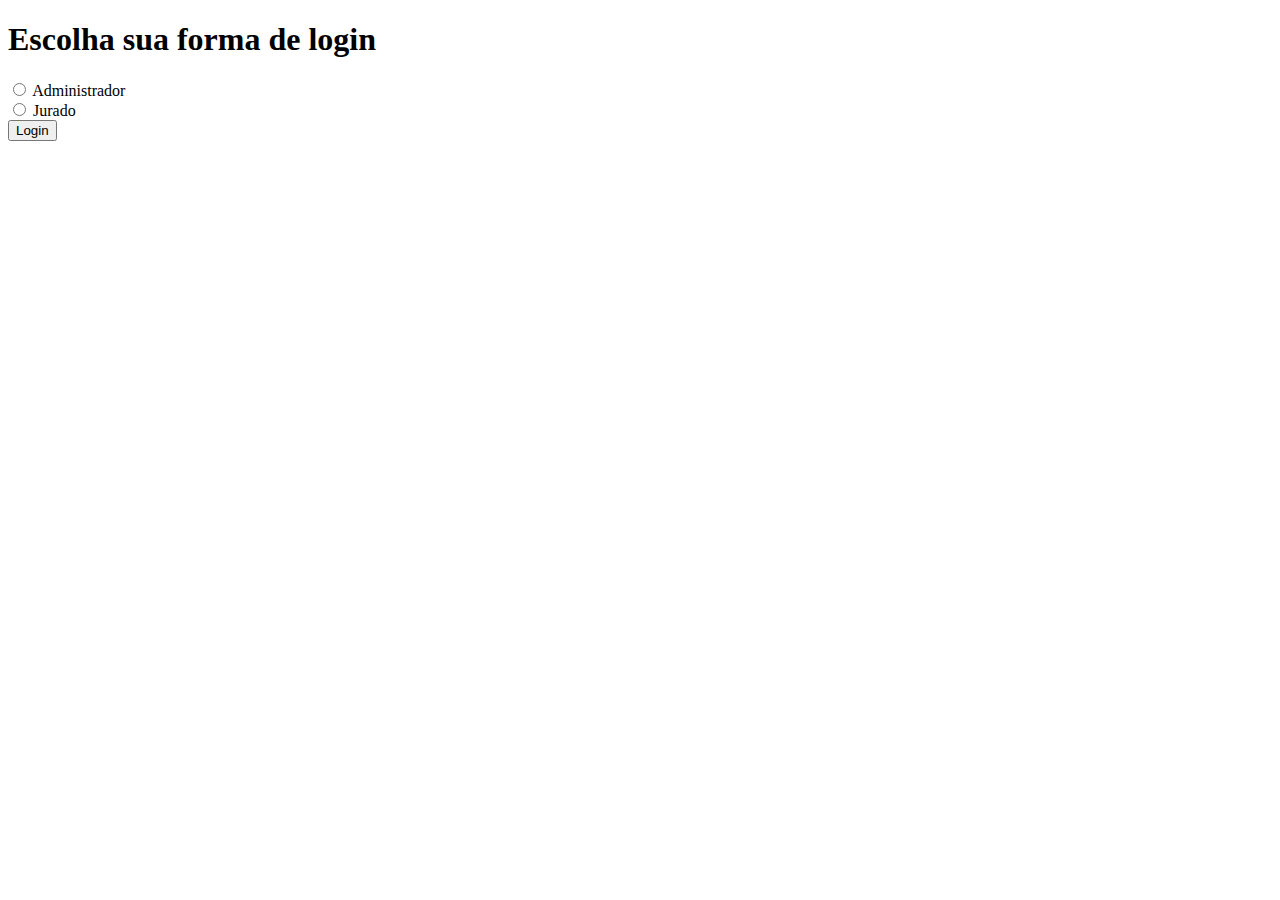
==== hildemberg/index.html @ 73ff004e "06" ====
<!DOCTYPE html>
<html lang="pt-br">
<head>
    <meta charset="UTF-8">
    <meta name="viewport" content="width=device-width, initial-scale=1.0">
    <title>SENAC X - Escolha sua forma de login</title>
<!-- bootstrap -->
    <script  
        src="https://code.jquery.com/jquery-3.7.1.js"
        integrity="sha256-eKhayi8LEQwp4NKxN+CfCh+3qOVUtJn3QNZ0TciWLP4="
        crossorigin="anonymous">
    </script>
</head>
<body>
    <h1>Escolha sua forma de login</h1>
    <form action="funcoes/processar_login.php" method="POST">
        <!-- login adm -->
        <input type="radio" id="adm" name="adm" value="adm"> 
        <label for="adm">Administrador</label><br>
        <!-- login jurado -->
        <input type="radio" id="jurado" name="jurado" value="jurado">
        <label for="jurado">Jurado</label><br>
        <!-- btt -->
        <input type="submit" value="Login">
    </form>

</body>
<!--  bootstrap jquery -->
<script src="https://cdn.jsdelivr.net/npm/@popperjs/core@2.9.2/dist/umd/popper.min.js"></script>
<script src="https://maxcdn.bootstrapcdn.com/bootstrap/4.5.2/js/bootstrap.min.js"></script>
</body>
</html>
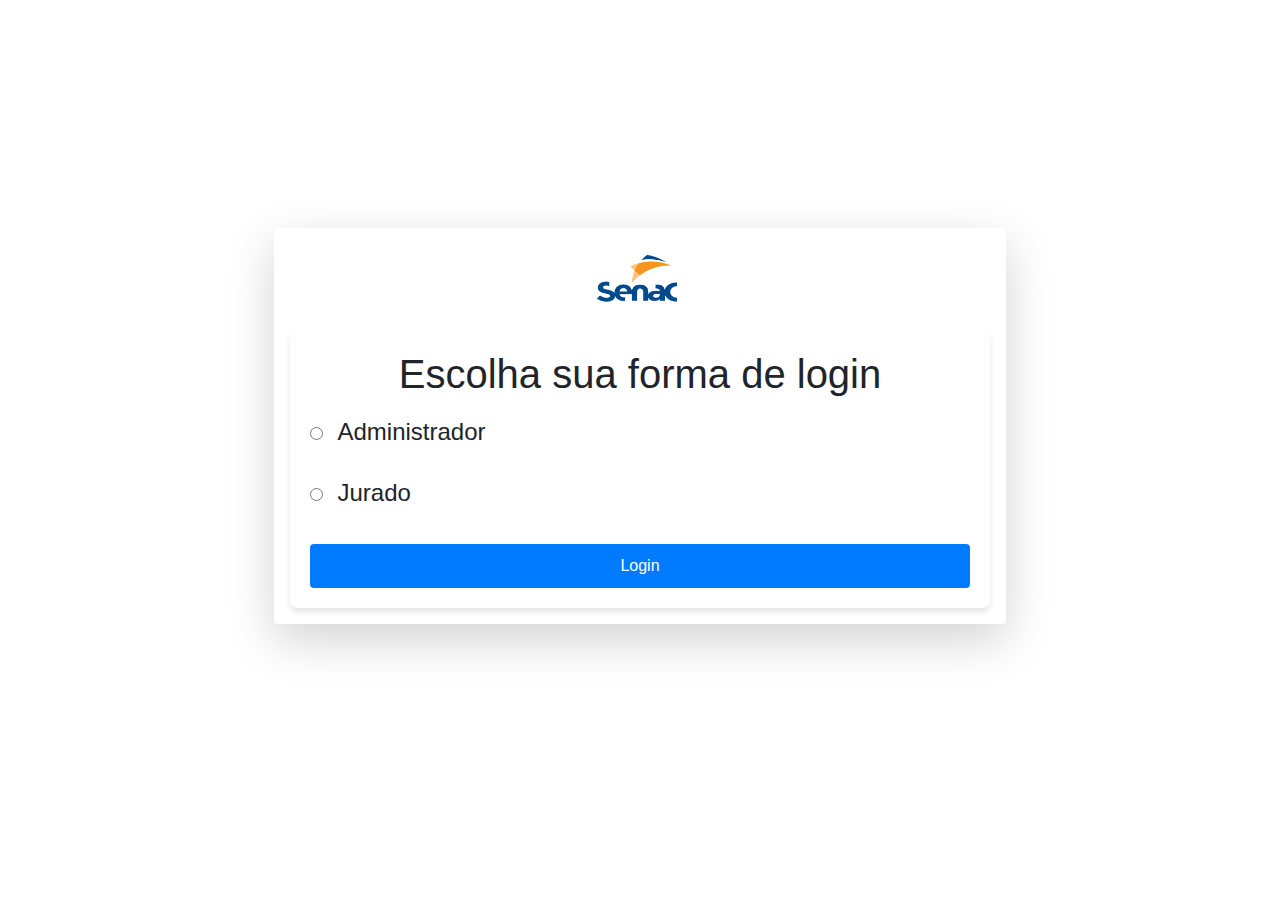
==== commit 61e6d922: "casa" ====
--- a/hildemberg/index.html
+++ b/hildemberg/index.html
@@ -3,29 +3,36 @@
 <head>
     <meta charset="UTF-8">
     <meta name="viewport" content="width=device-width, initial-scale=1.0">
-    <title>SENAC X - Escolha sua forma de login</title>
-<!-- bootstrap -->
-    <script  
-        src="https://code.jquery.com/jquery-3.7.1.js"
-        integrity="sha256-eKhayi8LEQwp4NKxN+CfCh+3qOVUtJn3QNZ0TciWLP4="
-        crossorigin="anonymous">
-    </script>
+    <title>SENAC X</title>
+    <!-- Adiciona o favicon -->
+    <link rel="icon" href="icon/senaicon.jfif" type="image/x-icon">
+    <!-- bootstrap -->
+    <link rel="stylesheet" href="https://maxcdn.bootstrapcdn.com/bootstrap/4.5.2/css/bootstrap.min.css">
+    <!-- css proprio  -->
+    <link rel="stylesheet" href="css/index.css">
 </head>
 <body>
-    <h1>Escolha sua forma de login</h1>
-    <form action="funcoes/processar_login.php" method="POST">
-        <!-- login adm -->
-        <input type="radio" id="adm" name="adm" value="adm"> 
-        <label for="adm">Administrador</label><br>
-        <!-- login jurado -->
-        <input type="radio" id="jurado" name="jurado" value="jurado">
-        <label for="jurado">Jurado</label><br>
-        <!-- btt -->
-        <input type="submit" value="Login">
-    </form>
-
-</body>
-<!--  bootstrap jquery -->
+    <div class="shadow-lg p-3 mb-5 bg-white rounded">
+        <!-- icone senac title -->
+        <div class="logo-container">
+            <img src="img/Senac.png" alt="">
+        </div>
+        <!-- form -->
+        <form action="funcoes/processar_login.php" method="POST">
+            <h1>Escolha sua forma de login</h1>
+            <div class="form-group">
+                <input type="radio" id="adm" name="tipo_login" value="adm">
+                <label for="adm"><h4> Administrador </h4> </label>
+            </div>
+            <div class="form-group">
+                <input type="radio" id="jurado" name="tipo_login" value="jurado">
+                <label for="jurado"> <h4> Jurado </h4> </label>
+            </div>
+            <input type="submit" value="Login">
+        </form>
+    </div>
+<!-- bootstrap jquery -->
+<script src="https://code.jquery.com/jquery-3.7.1.js" integrity="sha256-eKhayi8LEQwp4NKxN+CfCh+3qOVUtJn3QNZ0TciWLP4=" crossorigin="anonymous"></script>
 <script src="https://cdn.jsdelivr.net/npm/@popperjs/core@2.9.2/dist/umd/popper.min.js"></script>
 <script src="https://maxcdn.bootstrapcdn.com/bootstrap/4.5.2/js/bootstrap.min.js"></script>
 </body>
--- a/hildemberg/css/index.css
+++ b/hildemberg/css/index.css
@@ -0,0 +1,48 @@
+
+body {
+    display: flex;
+    justify-content: center;
+    align-items: center;
+    height: 100vh;
+    margin: 0;
+    background-color: #ffffff;
+}
+form {
+    width: 700px; /* Largura do formulário ajustada para 400px */
+    padding: 20px;
+    background-color: #ffffff;
+    border-radius: 8px;
+    box-shadow: 0 4px 6px rgba(0, 0, 0, 0.1); /* Adiciona sombra personalizada */
+    text-align: center; /* Centraliza o texto */
+}
+h1 {
+    margin-bottom: 20px;
+}
+input[type="radio"] {
+    margin-right: 10px;
+}
+input[type="submit"] {
+    display: block;
+    width: 100%;
+    padding: 10px;
+    margin-top: 20px;
+    border: none;
+    background-color: #007bff;
+    color: #ffffff;
+    border-radius: 4px;
+    cursor: pointer;
+}
+input[type="submit"]:hover {
+    background-color: #0056b3;
+}
+.form-group {
+    text-align: left; /* Alinha o texto dos rótulos à esquerda */
+}
+.logo-container {
+    display: flex;
+    justify-content: center;
+}
+.logo-container img {
+    max-width: 100px; /* Ajusta o tamanho máximo da imagem */
+    margin-bottom: 20px; /* Adiciona espaço abaixo da imagem */
+}
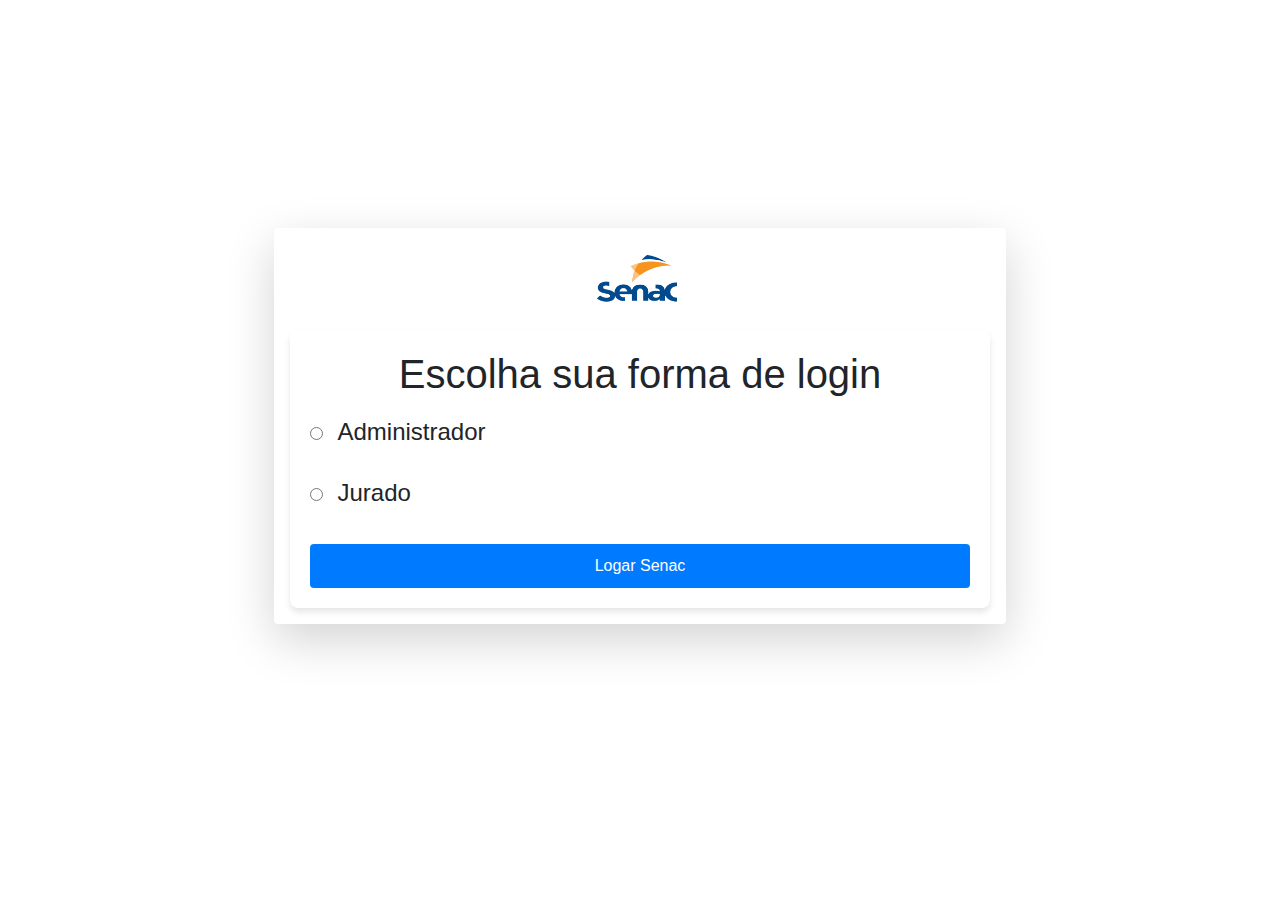
==== commit 8aab6104: "08" ====
--- a/hildemberg/index.html
+++ b/hildemberg/index.html
@@ -18,17 +18,17 @@
             <img src="img/Senac.png" alt="">
         </div>
         <!-- form -->
-        <form action="funcoes/processar_login.php" method="POST">
+        <form action="http://localhost/SENACX/funcoes/processar_login.php" method="POST">
             <h1>Escolha sua forma de login</h1>
             <div class="form-group">
-                <input type="radio" id="adm" name="tipo_login" value="adm">
+                <input type="radio" id="adm" name="adm" value="adm">
                 <label for="adm"><h4> Administrador </h4> </label>
             </div>
             <div class="form-group">
-                <input type="radio" id="jurado" name="tipo_login" value="jurado">
+                <input type="radio" id="jurado" name="jurado" value="jurado">
                 <label for="jurado"> <h4> Jurado </h4> </label>
             </div>
-            <input type="submit" value="Login">
+            <input type="submit" value="Logar Senac">
         </form>
     </div>
 <!-- bootstrap jquery -->
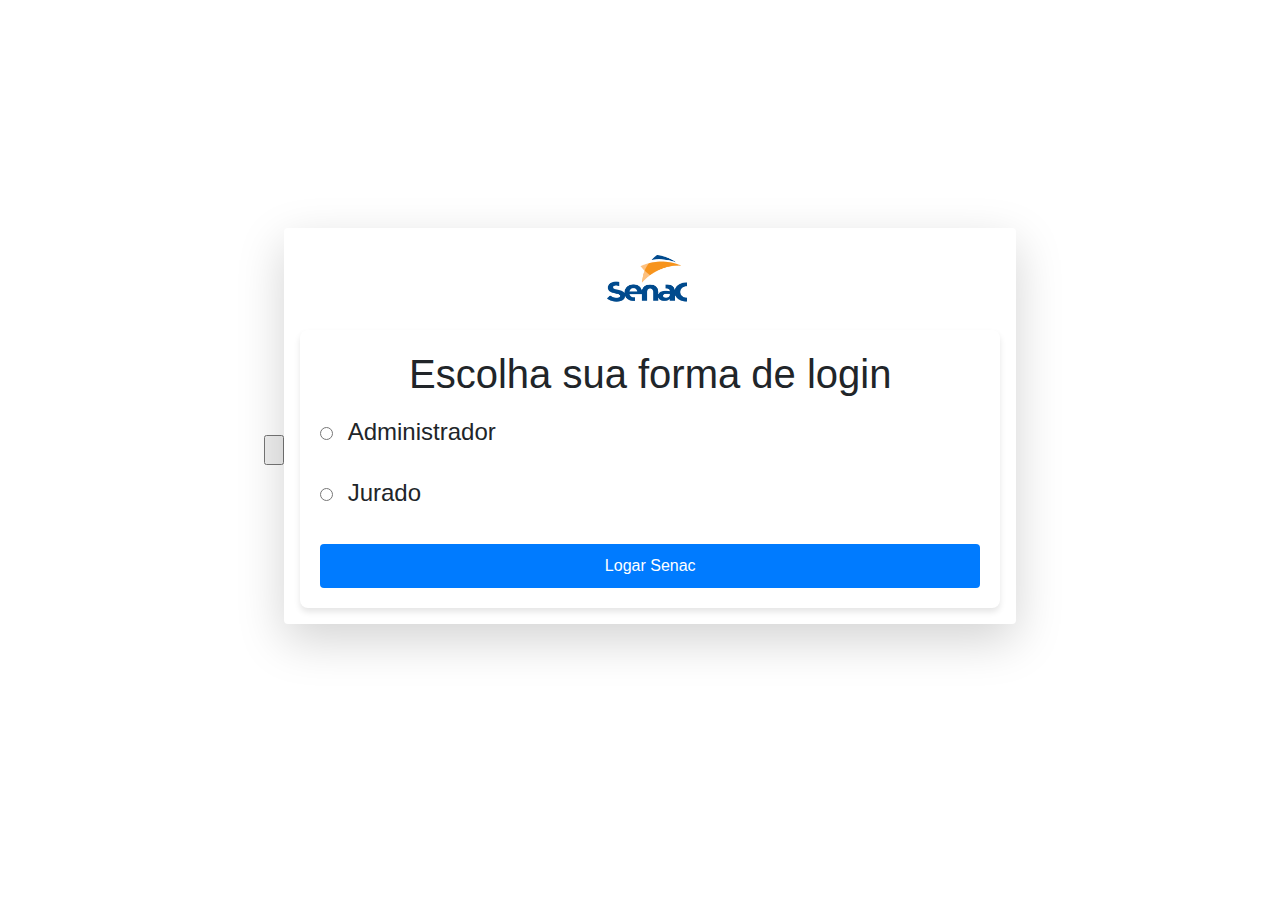
==== commit 829ae210: "Merge branch 'main' of https://github.com/desenvolvedor2023/CASTH_senacx" ====
--- a/hildemberg/index.html
+++ b/hildemberg/index.html
@@ -12,6 +12,8 @@
     <link rel="stylesheet" href="css/index.css">
 </head>
 <body>
+     
+    <input type="button" value=" ">
     <div class="shadow-lg p-3 mb-5 bg-white rounded">
         <!-- icone senac title -->
         <div class="logo-container">
